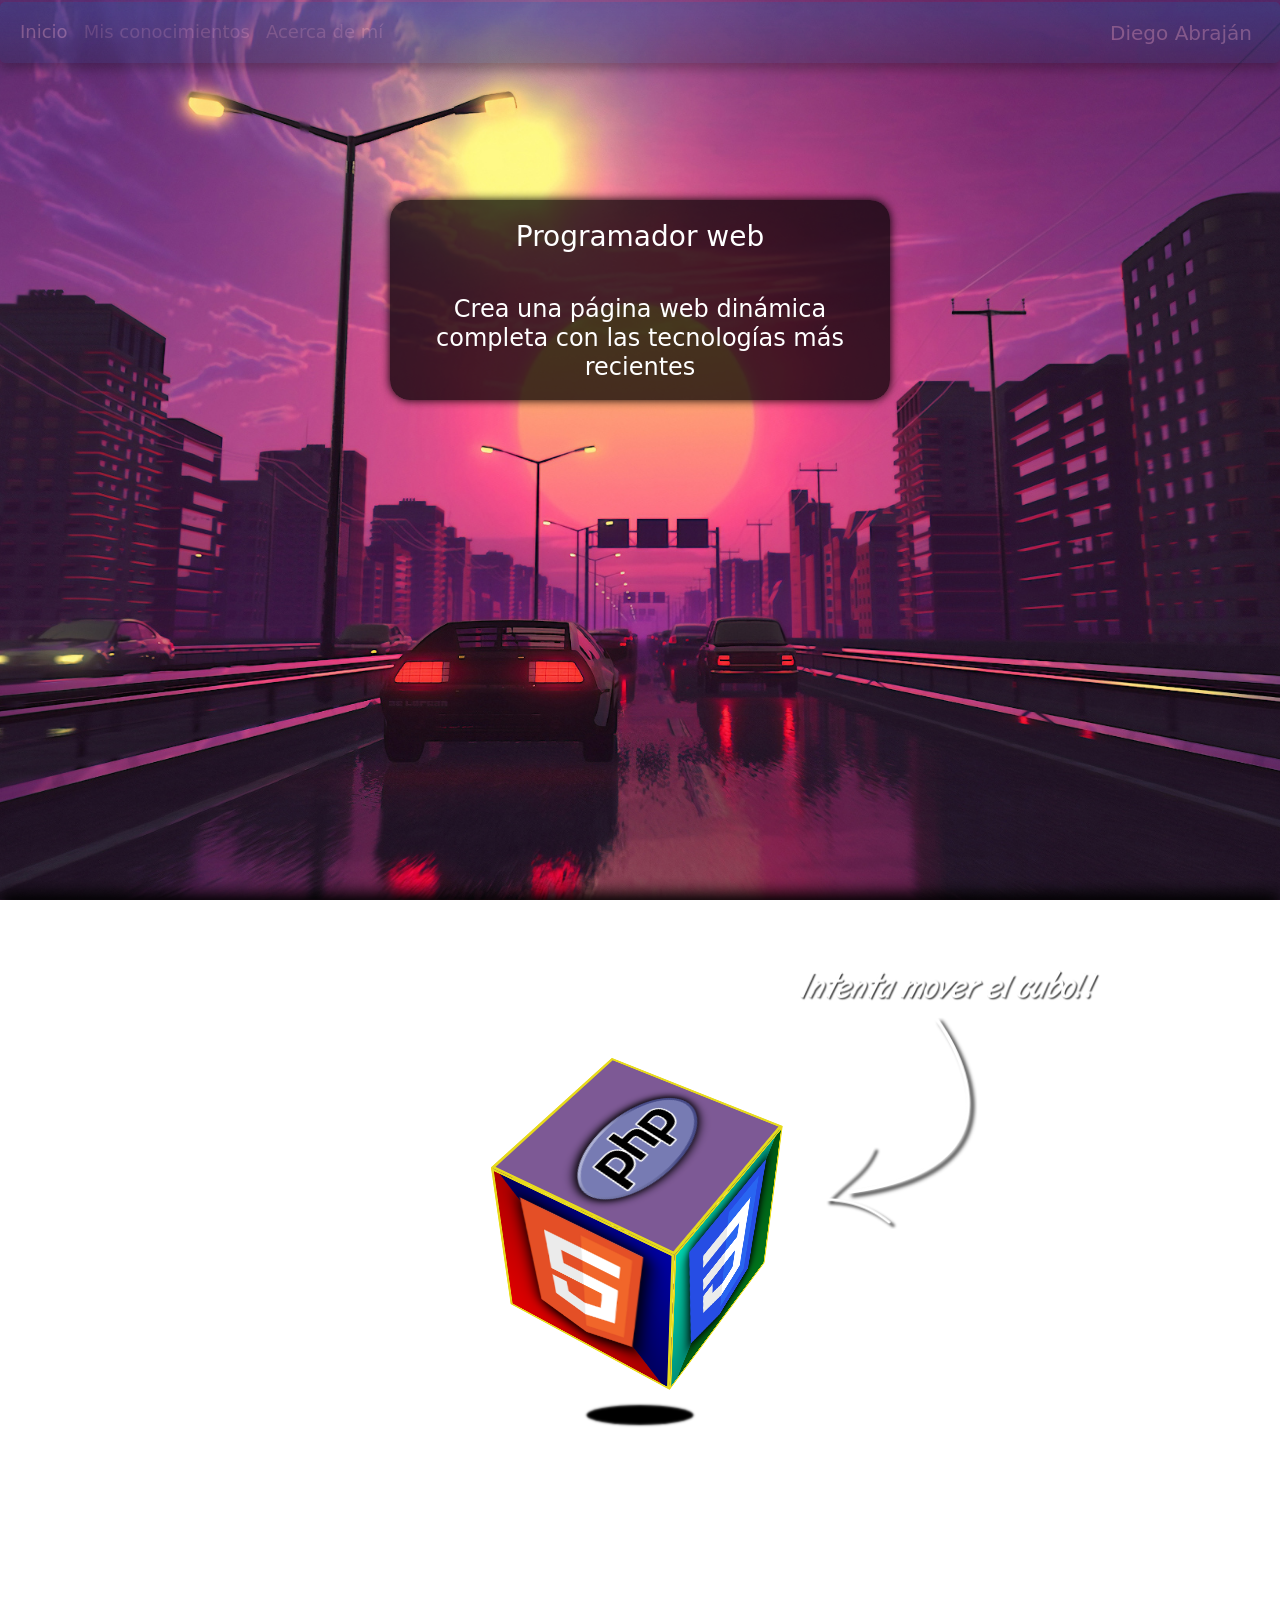
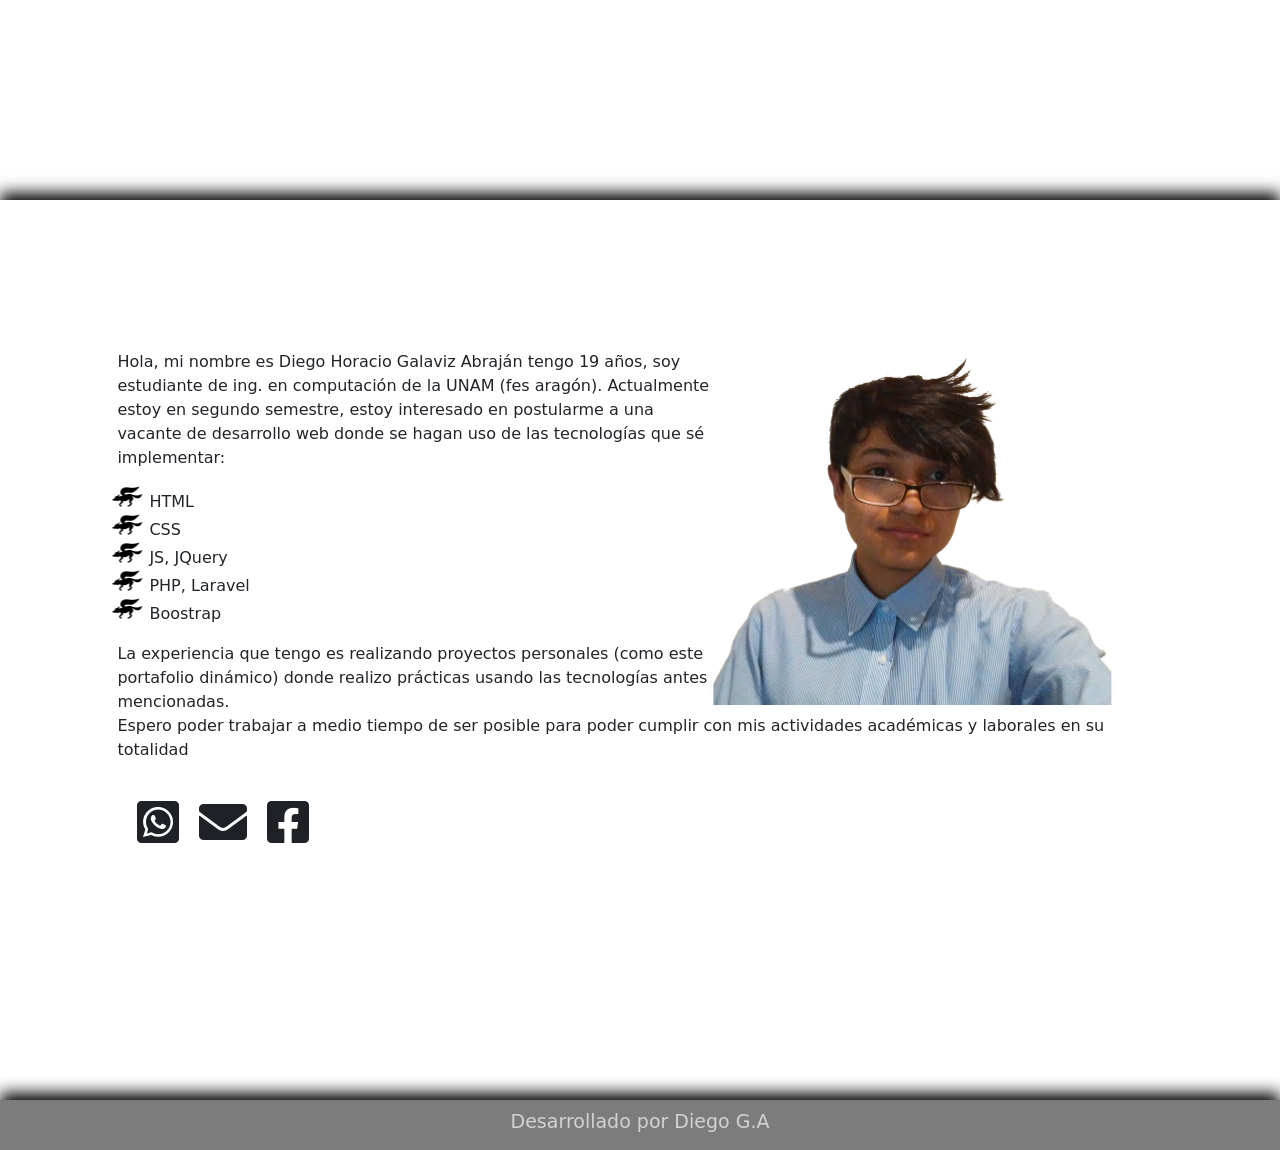
==== index.html @ aafd9988 "Portafolio-web" ====
<!doctype html>
<html lang="en">
  <head>
    <meta charset="utf-8">
    <meta name="viewport" content="width=device-width, initial-scale=1">
    <!-- Boostrap css -->
    <link href="https://cdn.jsdelivr.net/npm/bootstrap@5.0.0-beta1/dist/css/bootstrap.min.css" rel="stylesheet" integrity="sha384-giJF6kkoqNQ00vy+HMDP7azOuL0xtbfIcaT9wjKHr8RbDVddVHyTfAAsrekwKmP1" crossorigin="anonymous">
    <!-- Main css -->
    <link rel="stylesheet" href="dependecias/css/estilos.css">
    <!-- Font Awesome css-->
    <link rel="stylesheet" href="https://cdnjs.cloudflare.com/ajax/libs/font-awesome/5.15.2/css/all.min.css" integrity="sha512-HK5fgLBL+xu6dm/Ii3z4xhlSUyZgTT9tuc/hSrtw6uzJOvgRr2a9jyxxT1ely+B+xFAmJKVSTbpM/CuL7qxO8w==" crossorigin="anonymous" />
    <!-- Cubo css-->
    <link rel="stylesheet" href="dependecias/cubo/cubo.css">
    <!--Icon tab-->
    <link rel="icon" href="dependecias/images/foxHd.png">
    <title>Portafolio</title>
    <style id="css-js">
      #principal::after{
        content: ""; display: block;
        width: 0%;
        height: 4px;
        background-color: #fff;
        transition: width 300ms;
        position: absolute;
        left: -1px;
        top: 100%;
      }
      #principal::before{
        content: ""; display: block;
        width: 0%;
        height: 4px;
        background-color: #fff;
        transition: width 300ms;
        position: absolute;
        right: -1px;
        bottom: 100%;
      }
    </style>
  </head>
  <body>
      <!-- Nav -->
      <nav class="navbar navbar-expand-lg navbar-dark bg-danger fixed-top invisible">
        <div class="container-fluid">
          <div class="collapse navbar-collapse" id="navbarColor02">
            <ul class="navbar-nav me-auto mb-2 mb-lg-0">
              <li class="nav-item">
                <a class="nav-link active steem-keychain-checked tamano" aria-current="page" href="#">Inicio</a>
              </li>
              <li class="nav-item">
                <a class="nav-link steem-keychain-checked tamano" href="#seccion-2">Mis conocimientos</a>
              </li>
              <li class="nav-item">
                <a class="nav-link steem-keychain-checked tamano" href="#seccion-3">Acerca de mí</a>
              </li>
              <!--
              <li class="nav-item">
                <a class="nav-link steem-keychain-checked" href="#seccion-3">Seccion-3</a>
              </li>
            -->
            </ul>
          </div>
          <a class="navbar-brand steem-keychain-checked">Diego Abraján</a>
          <button class="navbar-toggler" type="button" data-bs-toggle="collapse" data-bs-target="#navbarColor02" aria-controls="navbarColor02" aria-expanded="false" aria-label="Toggle navigation">
            <span class="navbar-toggler-icon"></span>
          </button>
        </div>
      </nav>
      <!-- Seccion 1-->
      <section class="parallax" id="seccion-1">
          <center>
            <div id="principal">
              <h3>
                Programador web<br><br>
                <h4>Crea una página web dinámica completa con las tecnologías más recientes</h4>
              </h3>
            </div>
          </center>
      </section>
      <!-- Seccion 2-->
      <section class="parallax" id="seccion-2">
        <div class="parallax separador bg-info" id="cabecera">
          <br>
          <center>
            <h1 class="text-shadow">Mis conocimientos</h1>
          </center>
        </div>
        <img src="dependecias/images/aux.png" alt="Intenta mover el cubo!!" id="aux">
        <div id="contenedor">
            <div id="contain" draggable="false">
              <div id="cubo" draggable="false">
                  <div draggable="false"></div>
                  <div draggable="false"></div>
                  <div draggable="false"></div>
                  <div draggable="false"></div>
                  <div draggable="false"></div>
                  <div draggable="false"></div>
              </div>
            </div>
          <div id="shadow"></div>
          <img src="" alt="Estrellas moviendose" id="estrellas" disabled>
        </div>
        <div id="terminal">
          <div id="window" class="invisible">
            <div></div>
            <div></div>
            <div></div>
            <span class="invisible"></span>
          </div> <div id = "arrow" class="ter-text"><span></span><span></span><span></span></div>
          <p id="alineado"><span class="ter-text" id="ubuntu">Diego@ubuntu:<span>~$ <span class="invisible">hi</span></span></span><span id="mucho-texto" class="invisible"></span></p>
        </div>
        <div id="extras">

        </div>
      </section>

      <!-- Seccion 3-->
      <section class="parallax" id="seccion-3">
          <div id="about" class="pb-1">
            <p><img src="dependecias/images/formal.png" alt="Foto de mi" class="mt-1">
              Hola, mi nombre es Diego Horacio Galaviz Abraján tengo 19 años, soy estudiante de ing. en computación
              de la UNAM (fes aragón). Actualmente estoy en segundo semestre, estoy interesado en postularme a una 
              vacante de desarrollo web donde se hagan uso de las tecnologías que sé implementar: <br>
              <ul class="logo">
                <li>HTML</li>
                <li>CSS</li>
                <li>JS, JQuery</li>
                <li>PHP, Laravel</li>
                <li>Boostrap</li>
              </ul>
              La experiencia que tengo es realizando proyectos personales (como este portafolio dinámico)
              donde realizo prácticas usando las tecnologías antes mencionadas.<br>
              Espero poder trabajar a medio tiempo de ser posible para poder cumplir con mis actividades
              académicas y laborales en su totalidad
            </p>
            <div id="enlaces">
              <a class="prevent" href="">
                <i class="fab fa-whatsapp-square fa-3x icono" onclick="whatsReveal()"></i>
              </a> <p id="numero">5532167224</p>
              <div id="revelar" class="mb-2">
                <a href="" class="prevent">
                  <i class="fas fa-envelope fa-3x icono" id="mail-open" onclick="mailReveal()"></i>
                </a> <span id="mail">diegoabrajan52@aragon.unam.mx</span>
                <div id="revelar2">
                  <a href="https://www.facebook.com/diego7.abrajan/" target="_blank">
                    <i class="fab fa-facebook-square fa-3x icono"></i>
                  </a>
                  <!--
                  <a href="" target="_blank">
                    <i class="fab fa-instagram-square fa-3x icono"></i>-->
                  </a>
                </div>
              </div>
            </div>
          </div>
      </section>
      <!-- Footer -->
      <footer class="parallax" id="footer">
        <center>
          <p id="foot-text">Desarrollado por Diego G.A</p>
        </center>
      </footer>
    <!-- Scripts -->
    <!-- Boostrap y popper js -->
    <script src="https://cdn.jsdelivr.net/npm/bootstrap@5.0.0-beta1/dist/js/bootstrap.bundle.min.js" integrity="sha384-ygbV9kiqUc6oa4msXn9868pTtWMgiQaeYH7/t7LECLbyPA2x65Kgf80OJFdroafW" crossorigin="anonymous"></script>
    <!-- jQery -->
    <script src="https://code.jquery.com/jquery-3.5.1.js" integrity="sha256-QWo7LDvxbWT2tbbQ97B53yJnYU3WhH/C8ycbRAkjPDc=" crossorigin="anonymous"></script>
    <!-- Typed -->
    <script src="https://cdn.jsdelivr.net/npm/typed.js@2.0.11"></script>
    <!-- Scroll reveal ewe -->
    <script src="https://unpkg.com/scrollreveal"></script>
    <!-- Cubo -->
    <script src="dependecias/cubo/pvta bida.js"></script>
    <!-- Main -->
    <script src="dependecias/js/main.js"></script>
  </body>
</html>
---- dependecias/css/estilos.css ----
body, html, section{
    width: 100%;
    height: 100%;
    margin: 0;
    padding: 0;
}
#footer{
    width: 100%;
    height: 50px;
    background-color: rgb(124, 124, 124);
}
.parallax{
    background: #fff fixed no-repeat 50% 50%;
    background-size: cover;
    box-shadow: 0px -7px 15px black;
}
#seccion-1{
    background-image: url('../images/pic-01.jpg');
}
#seccion-2{
    background-image: url('../images/pic-02.jpg');
}
#seccion-3{
    background-image: url('../images/pic-03.jpg');
}
.navbar{
    border-radius: 5px;
    box-shadow: 0px 7px 10px black;
    margin-top: 2px;
}
.nav-link{
    display: inline-block;
}
.nav-link::after{
    content: '';
    display: block;
    width: 0%; height: 2px;
    left: 50%;
    background: #fff;
    margin-left: 50%;
    transform: translateX(-50%);
    transition: width .3s;
}
.nav-link:hover::after{
    width: 100%;
}
.separador{
    width: 80%;
    margin-left: 10%;
    height: 100px;
    border-radius: 20px 40px 22px;
    transform: translateY(-40px);
    box-shadow: 0px 7px 15px black;
    background: linear-gradient(180deg,#0dcaf0, black 150%);
}
.text-shadow{
    color: #fff;
    text-shadow: 3px 3px 5px black;
}
#terminal{
    /*width: 600px; height: 400px;*/
    width: 600px; height: 0px;
    background-color: rgba(0, 0, 0, 0.747);
    border-radius: 5px;
    margin-left: 50%;
    margin-top: -30%; margin-bottom: auto;
    padding-left: 12px; padding-right: 12px;
    color: #fff;
    transition: height 500ms;
    visibility: hidden;
}
@media screen and (max-width: 500px){
    #terminal{
        width: 400px;
        margin-top: -80%;
    }
}
@media screen and (max-width: 800px){
    #terminal{
        width: 500px;
        margin-top: -50%;
    }
}
#window{
    /*width: 600px; height: 20px;*/
    width: 0px; height: 20px;
    background: linear-gradient(#fff 10%, black 250%);
    border-radius: 5px 10px 5px;
    margin-top: -30%; transform: translateY(-30%) translateX(-7px);
    padding-right: 40px;
    padding-left: 10px;
    transition: width 700ms, opacity 300ms;
    visibility: hidden;
    left:50%;
}
#window div{
    /*width: 15px; height: 15px;*/
    width: 0px; height: 0px; display: flex;
    border-radius: 100%; position: absolute;
    transform: translateY(2px);
    margin-left: 7px;
    box-shadow: black 0px 0px 3px;
    border: 1px rgba(0, 0, 0, 0.719) outset;
    visibility: hidden;
}
#window div:nth-child(1){
    background: radial-gradient(circle at center, red 35%, black 200%);
}
#window div:nth-child(2){
    background: radial-gradient(circle at center, yellow 35%, black 200%);
    transform: translateX(25px) translateY(2px);
}
#window div:nth-child(3){
    background: radial-gradient(circle at center, green 35%, black 200%);
    transform: translateX(50px) translateY(2px);
}
#window span{
    display: flex; justify-content: right;
    margin-left: 45%;
    margin-top: -46px;
    color: black;
}
.ter-text{
    visibility: hidden;
}
#arrow{
    position: absolute;
    display: flex;
    transform: translateY(5px);
}
#arrow span:nth-child(1){
    /*width: 201px; height: 29px;*/
    width: 143px;
    height: 0px; z-index: 2; background-color: #1e408a;
    border-right: 25px solid #129196;
    border-left: 143px solid #1e408a;
    border-top: 15px solid transparent;
    border-bottom: 14px solid transparent; 
}
#arrow span:nth-child(2){
    width: 31px; height: 29px;
    background-color: #129196;
}
#arrow span:nth-child(3){
    width: 0;
    height: 0; z-index: 1;
    border-left: 23px solid #129296;
    border-top: 15px solid transparent;
    border-bottom: 14px solid transparent; 
}
#alineado{
    width: 580px; position: absolute;
    font-size: 25px;
    left: auto; z-index: 3;
}
#estrellas{
    position: absolute; visibility: hidden;
    /*Cuando esta arriba*/
    /*transform: translateX(150px) translateY(-300px);*/
    transform: translateX(150px) translateY(-650px);
}
#cabecera{
    visibility: hidden;
}
.bg-danger{
    background: linear-gradient(#0769ad 15%, rgb(0, 0, 0) 170%);
    opacity: 95%;
}
.tamano{
    font-size: 18px;
}
#principal{
    width: 500px; height: 200px; position: relative;
    background-color: transparent;
    color: transparent; padding: 20px;
    border-radius: 20px;
    transform: translateY(100%);
    /*box-shadow: 0px 0px 10px black;*/
    transition: all 1500ms;
}
#principal.cambio1::before, #principal.cambio1::after{
    width: 100%;
}
#principal.cambio2::before, #principal.cambio2::after{
    height: 100%;
}
#about{
    background-color: rgba(255, 255, 255, 0.856);
    width: 80%; height: 75%;
    padding: 15px;
    transform:translateY(20%) translateX(10%);
    position: relative;
}
#about img{
    width: 40%;
    float: right;
}
ul.logo{
    list-style-image: url("../images/fox.png");
}
#foot-text{
    transform: translateY(23%);
    color: rgba(255, 255, 255, 0.658);
    font-size: 19px;
}
.icono{
    transition: all 250ms;
    margin-left: 20px;
    text-decoration: none;
    color: #1e2227;
    float: left;
    display: flex;
}
.fa-whatsapp-square:hover{
    color: green;
}
.fa-facebook-square:hover{
    color: blue;
}
.fa-instagram-square:hover{
    color:#f46f30;
}
#revelar, #revelar2{
    transition: all 400ms;
    display: flex;
}
#numero{
    text-shadow: 1px 1px 4px green;
}
#mail{
    text-shadow: 1px 1px 4px yellow;
}
#numero, #mail{
    position: absolute;
    transform: translateX(70px) translateY(10px) !important;
    font-size: 20px;
    transition: all 400ms;
}
#mail-open:hover{
    color: #be4bdb;
}
#enlaces{
    margin-top: 20px;
    display: flex;
    position: absolute;
}
#aux{
    width: 300px;
    position: absolute;
    transform: translateX(800px) translateY(-30px);
}
---- dependecias/cubo/cubo.css ----
#contain{
    width: 200px;
    perspective: 1000px;
    margin: 100px auto;
}
#cubo{
    position: relative;
    width: 200px; height: 200px;
    transform-style: preserve-3d;
    transform: rotateX(-45deg) rotateY(45deg);
    transition: transform 1ms;
}
#contain div div{
    position: absolute;
    background: gray;
    width: 200px; height: 200px;
    border-color: rgb(231, 218, 28);
    border-width: 3px;
    border-style: solid;
}
/*CSS 3*/
#contain div div:nth-child(1){
    transform: translateZ(100px);
    background: url(images/css3.png) center /200px no-repeat;
    /* Entorno de pruebas, azul
    background-color: darkblue;
    */
}/*JS*/
#contain div div:nth-child(2){
    transform: rotateX(180deg) translateZ(100px) rotateZ(180deg);
    background: url(images/js.png) center /200px no-repeat;
    /* Entorno de pruebas: auzl
    background-color: darkcyan;
    */
}/*HTML 5*/
#contain div div:nth-child(3){
    transform: rotateY(-90deg) translateZ(100px);
    background: url(images/html5.png) center /200px no-repeat;
    /* Entorno de pruebas: rojo
    background: darkred;
    */
}/*MY SQL*/
#contain div div:nth-child(4){
    transform: rotateY(90deg) translateZ(100px);
    background: url(images/mysql.jpg) center /200px no-repeat;
    /* Entorno de pruebas: verde
    background: darkolivegreen;
    */
}/*PHP*/
#contain div div:nth-child(5){
    transform: rotateX(90deg) translateZ(100px);
    background: url(images/php.png) center /200px no-repeat;
    /* Entorno de pruebas: rosa
    background: magenta;
    */
}/*Boostrap*/
#contain div div:nth-child(6){
    transform: rotateX(-90deg) translateZ(100px);
    background: url(images/bootstrap.png) center /200px no-repeat;
    /* Entorno de pruebas gris
    color: darkturquoise;
    */
}
#shadow{
    width: 135px; height: 20px;
    transform: translateY(55px) translateX(-50%);
    border-radius: 50%;
    box-shadow: 0px -50px 15px rgba(0, 0, 0, 0.541);
    left: 50%; margin-left: 50%;
}
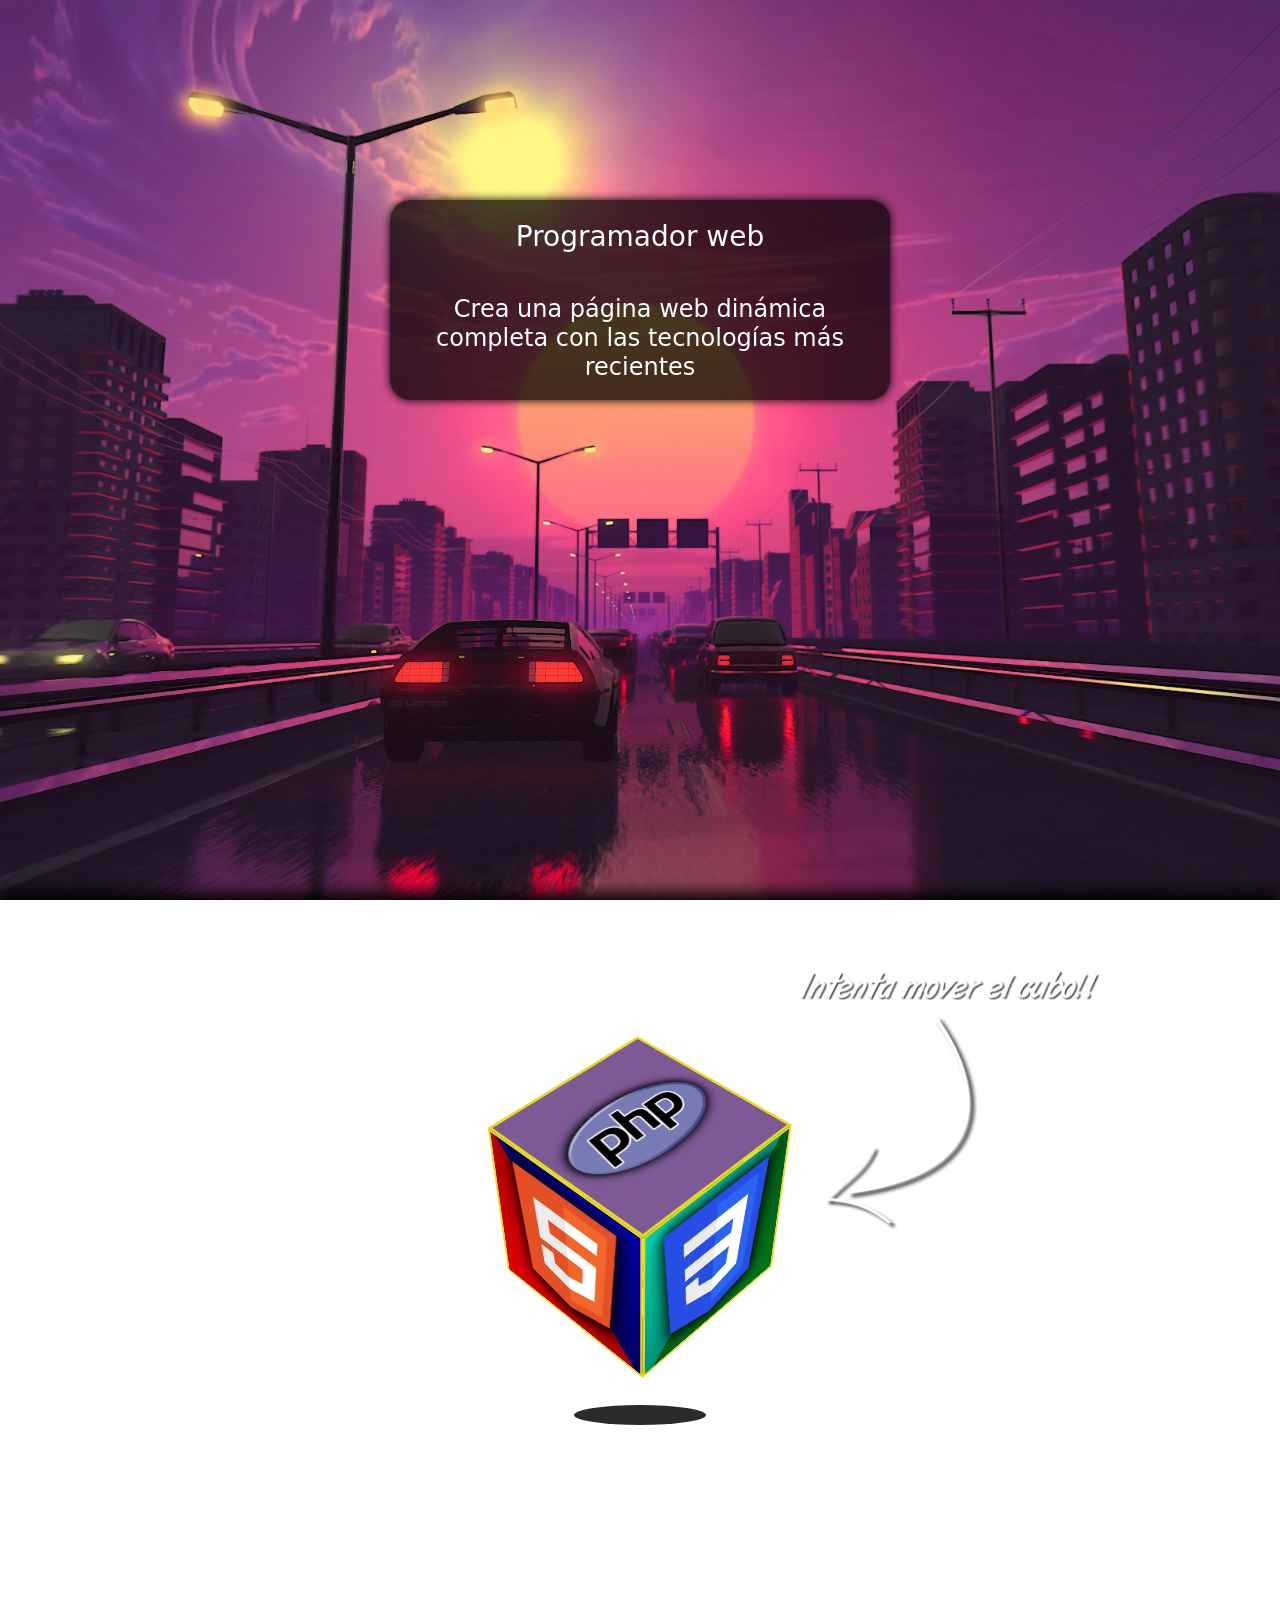
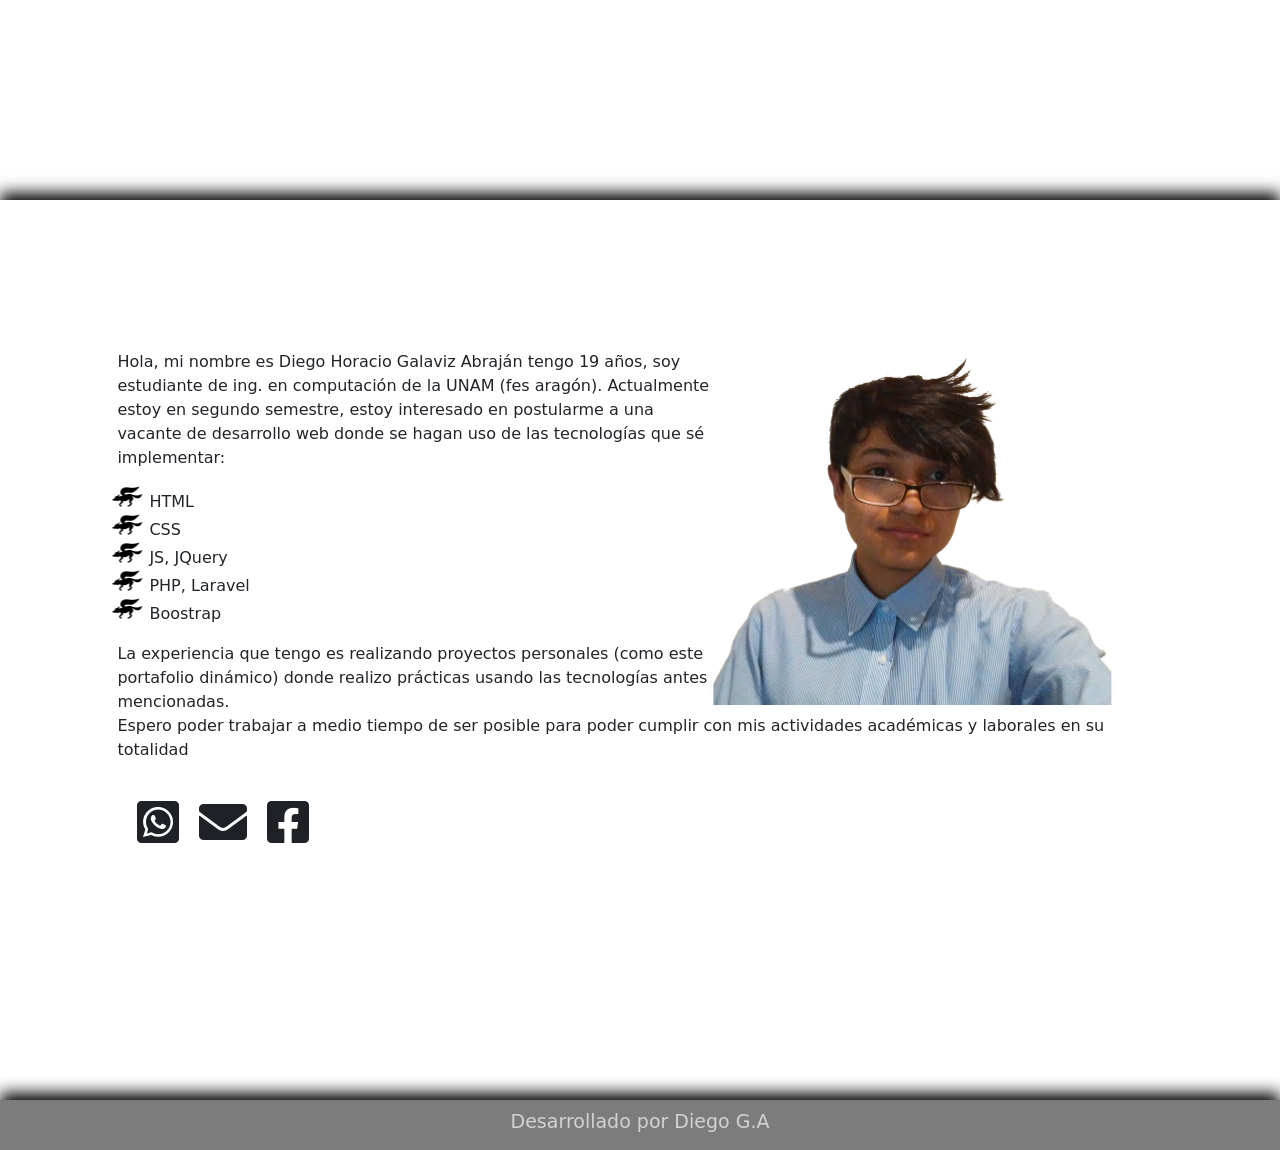
==== commit a499e141: "correccion" ====
--- a/index.html
+++ b/index.html
@@ -135,7 +135,7 @@
             <div id="enlaces">
               <a class="prevent" href="">
                 <i class="fab fa-whatsapp-square fa-3x icono" onclick="whatsReveal()"></i>
-              </a> <p id="numero">5532167224</p>
+              </a> <p id="numero">5542955908</p>
               <div id="revelar" class="mb-2">
                 <a href="" class="prevent">
                   <i class="fas fa-envelope fa-3x icono" id="mail-open" onclick="mailReveal()"></i>
